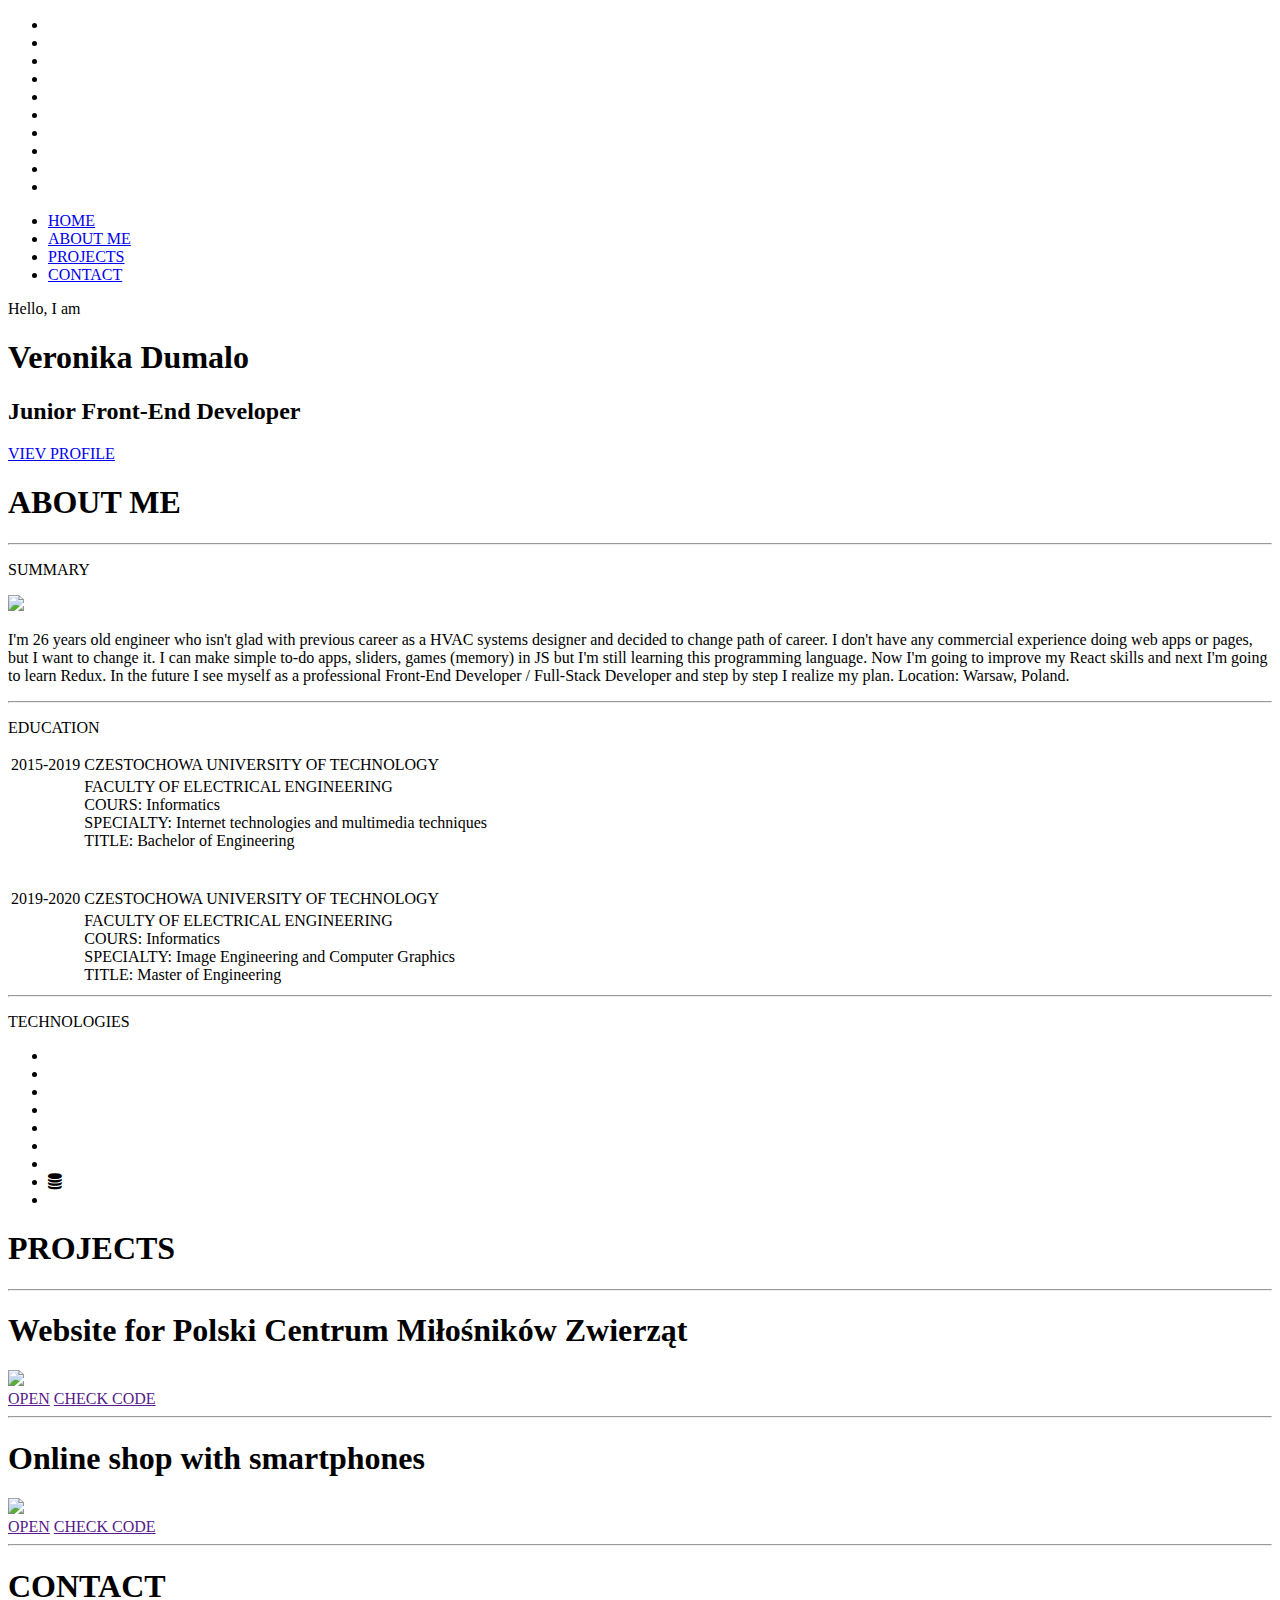
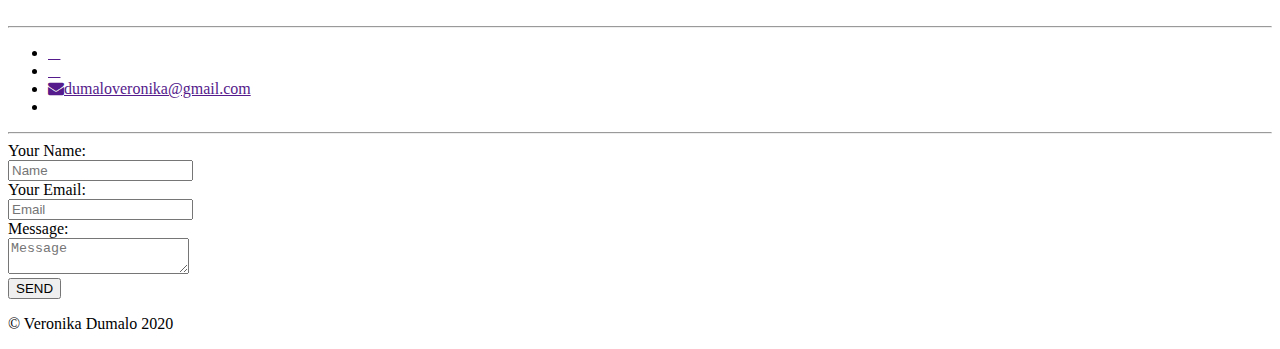
==== home.html @ a076636f "Add home.html." ====
﻿<!DOCTYPE html>
<html>
<head>
    <title>Veronika Dumalo</title>
    <link rel="stylesheet" href="style.css" />
    <link rel="stylesheet" href="https://cdnjs.cloudflare.com/ajax/libs/font-awesome/4.7.0/css/font-awesome.min.css">
    <link rel="stylesheet" href="https://use.fontawesome.com/releases/v5.8.1/css/all.css" integrity="sha384-50oBUHEmvpQ+1lW4y57PTFmhCaXp0ML5d60M1M7uH2+nqUivzIebhndOJK28anvf" crossorigin="anonymous">
</head>
<body>
    

    <section class="animation-area">
        <ul class="boll_animation">
            <li></li>
            <li></li>
            <li></li>
            <li></li>
            <li></li>
            <li></li>
            <li></li>
            <li></li>
            <li></li>
            <li></li>
        </ul>
        <div class='menu'>
            <ul>
                <li><a href="#animation-area" class='iteam_menu active'>HOME</a></li>
                <li><a href="#about" class='iteam_menu'>ABOUT ME</a></li>
                <li><a href="#projects" class='iteam_menu'>PROJECTS</a></li>
                <li><a href="#contact" class='iteam_menu'>CONTACT</a></li>
            </ul>
        </div>
        <div class='home_text'>
            <p>Hello, I am</p>
            <h1 class='p_two_home'>Veronika Dumalo</h1>
            <h2 class='p_three_home'>Junior Front-End Developer</h2>
            <a href="#about">VIEV PROFILE</a>
        </div>
    </section>

    <section class="about" id="about">
        <h1>ABOUT ME</h1>
        <hr />
        <p>SUMMARY</p>
        <div class="summary_box">
            <div class="row">
                <div class="column">
                    <img src="image/me1.png" />
                </div>
                <div class="column">
                    <p>
                        I'm 26 years old engineer who isn't glad with previous career as a HVAC systems designer and decided to change path of career.
                        I don't have any commercial experience doing web apps or pages, but I want to change it.
                        I can make simple to-do apps, sliders, games (memory) in JS but I'm still learning this programming language.
                        Now I'm going to improve my React skills and next I'm going to learn Redux.
                        In the future I see myself as a professional Front-End Developer / Full-Stack Developer and step by step I realize my plan.  Location: Warsaw, Poland.
                    </p>
                </div>
            </div>
        </div>
        <hr />
        <p>EDUCATION</p>
        <div class="vl"></div>
        <div class="circle_education"></div>
        <div class="circle_education two_circle"></div>
        <div class="education_block">
            <table class="education_table">
                <tr>
                    <td>2015-2019</td>
                    <td>
                        CZESTOCHOWA UNIVERSITY OF TECHNOLOGY
                    </td>
                </tr>
                <tr>
                    <td></td>
                    <td>
                        FACULTY OF ELECTRICAL ENGINEERING
                        <br />
                        COURS: Informatics
                        <br />
                        SPECIALTY: Internet technologies and multimedia techniques
                        <br />
                        TITLE: Bachelor of Engineering
                        <br />
                        <br />
                        <br />
                    </td>
                </tr>
                <tr>
                    <td>2019-2020</td>
                    <td>
                        CZESTOCHOWA UNIVERSITY OF TECHNOLOGY
                    </td>
                </tr>
                <tr>
                    <td></td>
                    <td>
                        FACULTY OF ELECTRICAL ENGINEERING
                        <br />
                        COURS: Informatics
                        <br />
                        SPECIALTY: Image Engineering and Computer Graphics
                        <br />
                        TITLE: Master of Engineering
                    </td>
                </tr>
            </table>
        </div>
        <hr />
        <div class="technologies">
            <p>TECHNOLOGIES</p>
            <div class="image_technologies">
                <ul class="technologie_list">
                    <li class="technology"><i class="fab fa-html5"></i></li>
                    <li class="technology"><i class="fab fa-css3-alt"></i></li>
                    <li class="technology"><i class="fab fa-sass"></i></li>
                    <li class="technology"><i class="fab fa-js"></i></li>
                    <li class="technology"><i class="fab fa-react"></i></li>
                    <li class="technology"><i class="fab fa-node-js"></i></li>
                    <li class="technology"><i class="fab fa-php"></i></li>
                    <li class="technology"><i class="fa fa-database"></i></li>
                    <li class="technology"><i class="fab fa-github"></i></li>
                </ul>
            </div>
        </div>
    </section>

    <section id="projects" class="projects">
        <h1>PROJECTS</h1>
        <hr />
        <div class="project_box">
            <div class="row">
                <div class="column">
                    <h1>Website for Polski Centrum Miłośników Zwierząt</h1>
                    <p></p>
                </div>
                <div class="column">
                    <a target="_blank" href="http://spcmz.czest.pl/glowna.html"><img src="image/spcmz.png" class="image_project" /></a>
                </div>
            </div>
            <div class="project_button">
                <a href="">OPEN</a>
                <a href="">CHECK CODE</a>
            </div>
        </div>
        <hr />
        <div class="project_box">
            <div class="row">
                <div class="column">
                    <h1>Online shop with smartphones</h1>
                    <p></p>
                </div>
                <div class="column">
                    <a target="_blank" href="http://spcmz.czest.pl/glowna.html"><img src="image/sw.png" class="image_project" /></a>
                </div>
            </div>
            <div class="project_button">
                <a href="">OPEN</a>
                <a href="">CHECK CODE</a>
            </div>
        </div>
        <hr />
    </section>
    <section id="contact" class="contact">
        <h1>CONTACT</h1>
        <hr />
        <div class="logo_contact">
            <ul class="logo_list">
                <li><a href="" class="fab fa-linkedin" ></a></li>
                <li><a href="" class="fab fa-github" ></a></li>
                <li class="mail_block"><a href="" ><i class="fa fa-envelope"></i><span class="mail_text">dumaloveronika@gmail.com</span></a></li>
                <li></li>
            </ul>     
        </div>
        <hr />
        <form class="contact_form">
            <label>Your Name:</label><br />
            <input type="text" placeholder="Name"  class="name"><br />
            <label>Your Email:</label><br />
            <input type="email" placeholder="Email" class="email" /><br />
            <label>Message:</label><br />
            <textarea id="subject" name="subject" placeholder="Message" class="messege"></textarea><br />
            <button type="submit"class="send_button">SEND</button>
        </form>
        
        <p class="last_text">© Veronika Dumalo 2020</p>
    </section>
    
 
</body>
</html>
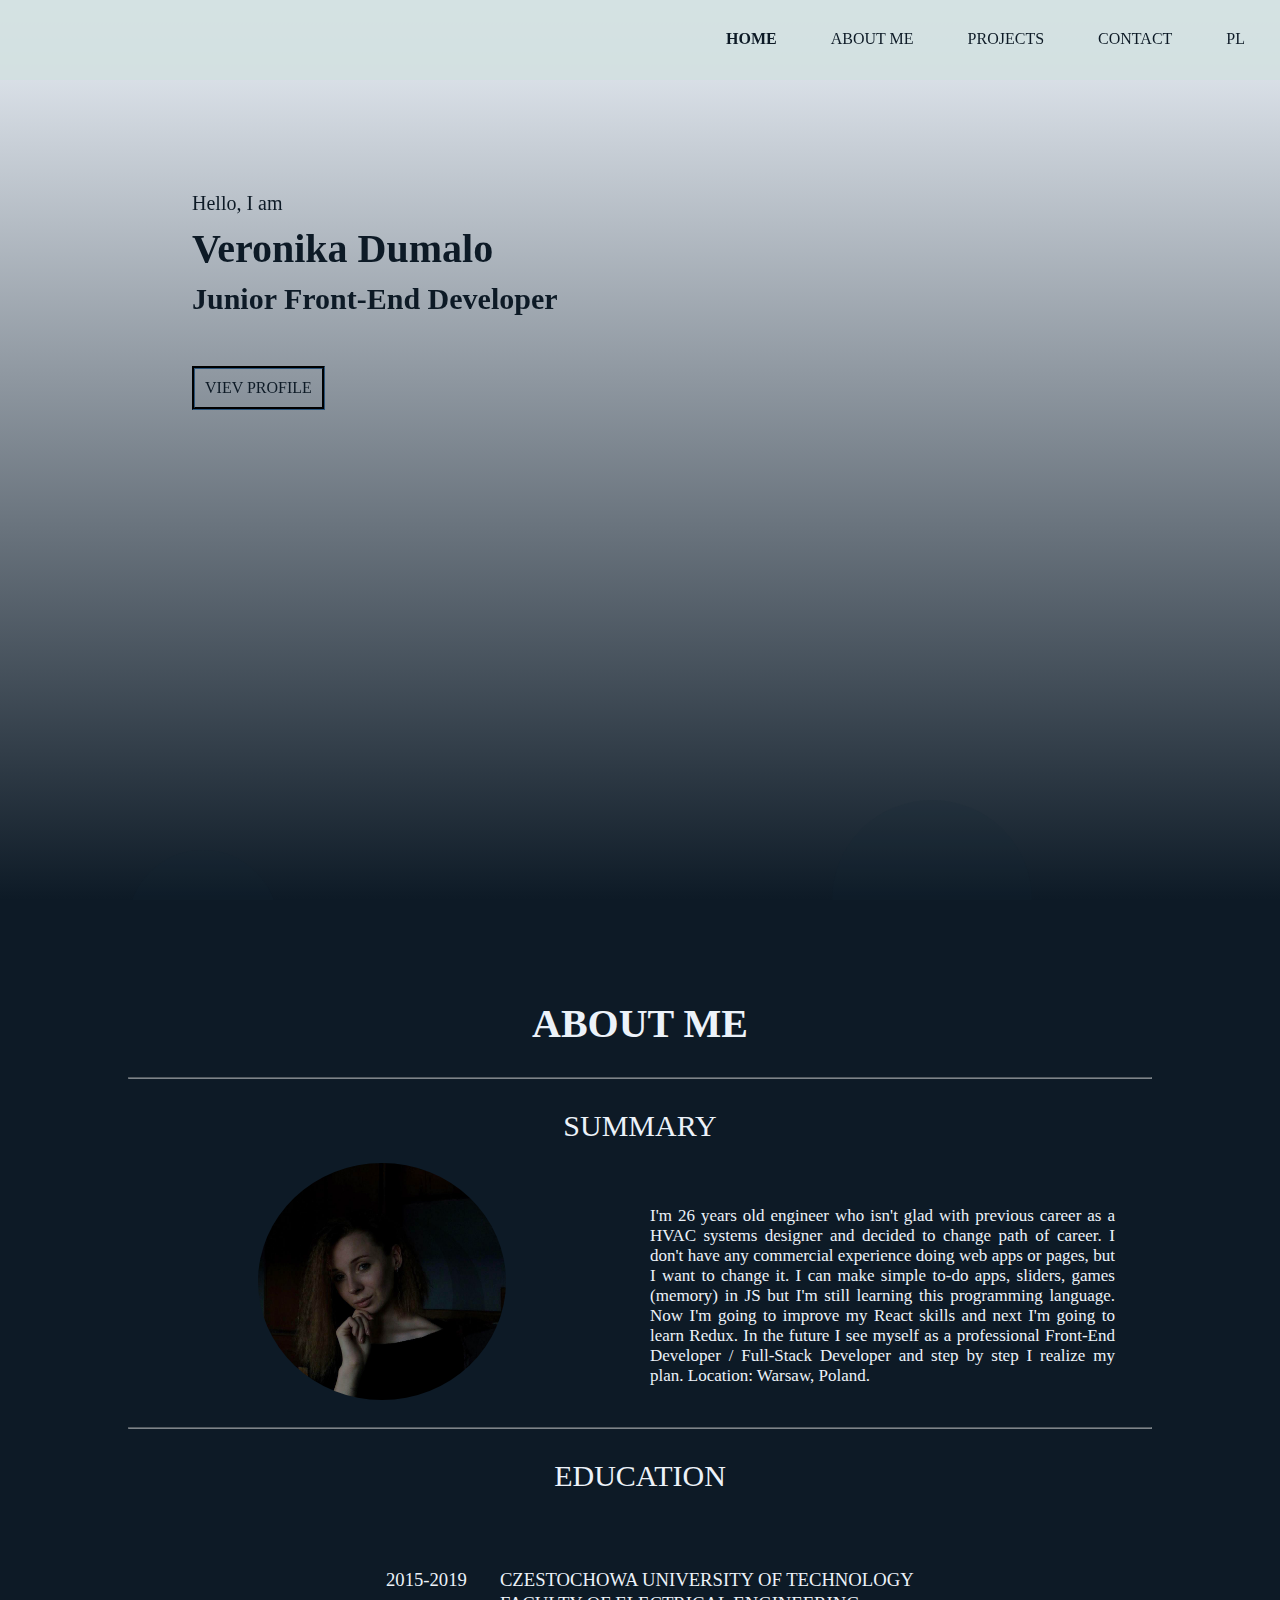
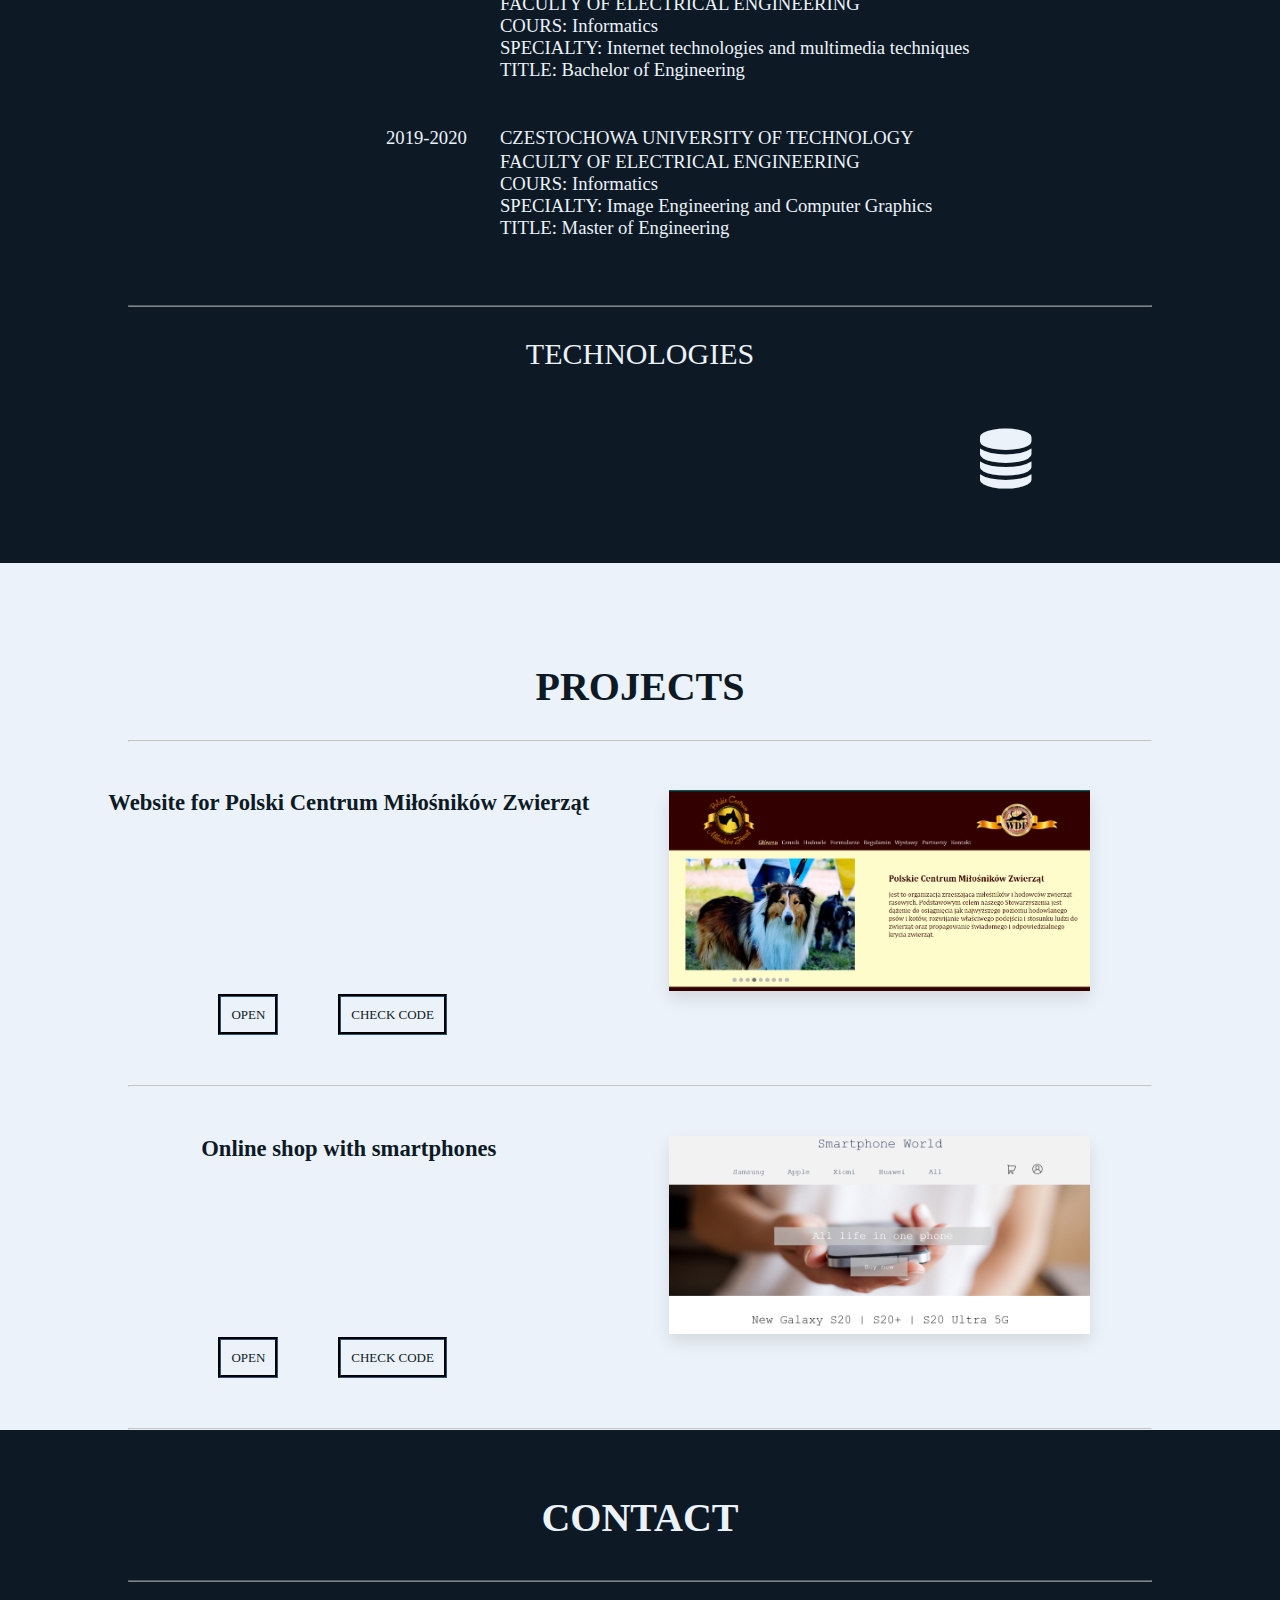
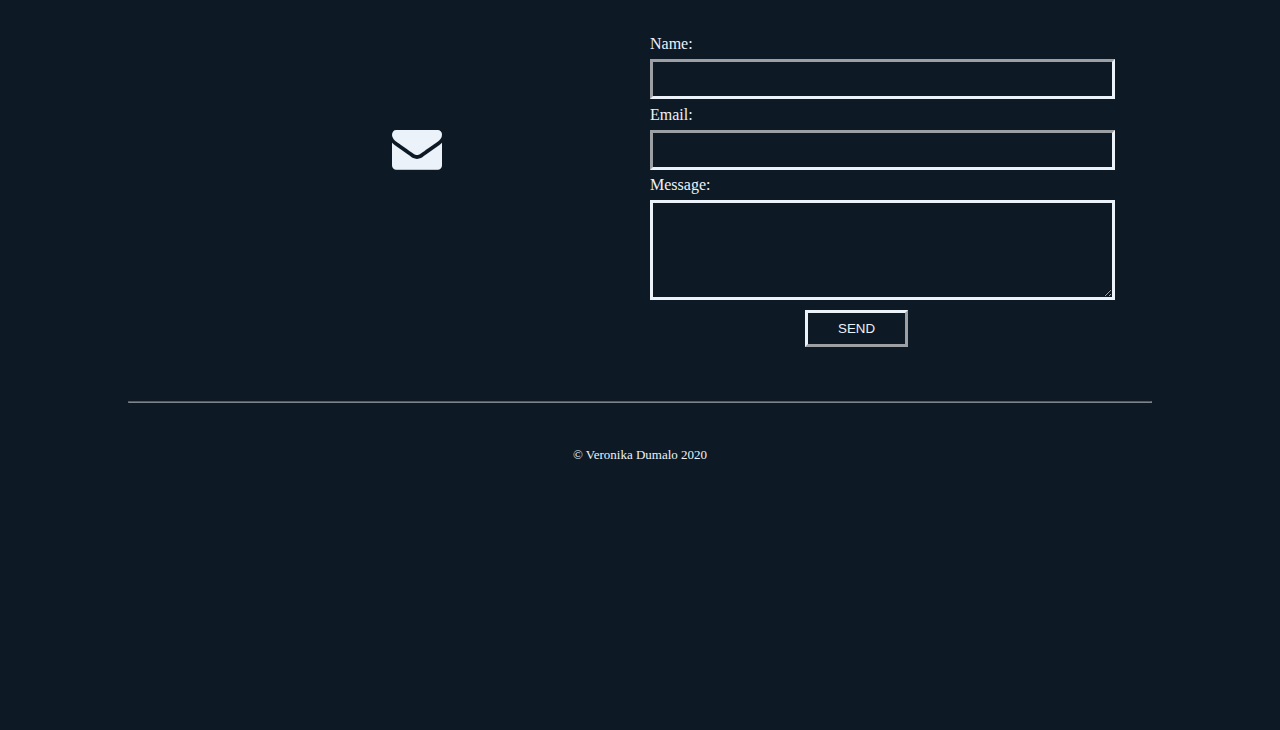
==== commit f7ca1943: "home.html update" ====
--- a/home.html
+++ b/home.html
@@ -2,14 +2,17 @@
 <html>
 <head>
     <title>Veronika Dumalo</title>
+    <link rel="shortcut icon" href="image/logoVD.png" />
     <link rel="stylesheet" href="style.css" />
     <link rel="stylesheet" href="https://cdnjs.cloudflare.com/ajax/libs/font-awesome/4.7.0/css/font-awesome.min.css">
     <link rel="stylesheet" href="https://use.fontawesome.com/releases/v5.8.1/css/all.css" integrity="sha384-50oBUHEmvpQ+1lW4y57PTFmhCaXp0ML5d60M1M7uH2+nqUivzIebhndOJK28anvf" crossorigin="anonymous">
+    <script src="https://code.jquery.com/jquery-3.5.0.js"></script>
+    <script src="portfolio.js"></script>
 </head>
 <body>
     
 
-    <section class="animation-area">
+    <section class="animation-area" id="animation-area">
         <ul class="boll_animation">
             <li></li>
             <li></li>
@@ -23,12 +26,16 @@
             <li></li>
         </ul>
         <div class='menu'>
-            <ul>
-                <li><a href="#animation-area" class='iteam_menu active'>HOME</a></li>
-                <li><a href="#about" class='iteam_menu'>ABOUT ME</a></li>
-                <li><a href="#projects" class='iteam_menu'>PROJECTS</a></li>
-                <li><a href="#contact" class='iteam_menu'>CONTACT</a></li>
-            </ul>
+            <nav>
+                <ul>
+                    <li><a href="#animation-area" class='iteam_menu active'>HOME</a></li>
+                    <li><a href="#about" class='iteam_menu'>ABOUT ME</a></li>
+                    <li><a href="#projects" class='iteam_menu'>PROJECTS</a></li>
+                    <li><a href="#contact" class='iteam_menu'>CONTACT</a></li>
+                    <li><a href="home_pl.html" class="iteam_menu">PL</a></li>
+                </ul>
+            </nav>
+            
         </div>
         <div class='home_text'>
             <p>Hello, I am</p>
@@ -140,7 +147,7 @@
             </div>
             <div class="project_button">
                 <a href="">OPEN</a>
-                <a href="">CHECK CODE</a>
+                <a href="https://github.com/veronikadumalo/veronikadumalo_pcmz.git">CHECK CODE</a>
             </div>
         </div>
         <hr />
@@ -155,8 +162,8 @@
                 </div>
             </div>
             <div class="project_button">
-                <a href="">OPEN</a>
-                <a href="">CHECK CODE</a>
+                <a href="http://spcmz.czest.pl/glowna.html">OPEN</a>
+                <a href="https://github.com/veronikadumalo/veronikadumalo_phoneshop.git">CHECK CODE</a>
             </div>
         </div>
         <hr />
@@ -164,25 +171,33 @@
     <section id="contact" class="contact">
         <h1>CONTACT</h1>
         <hr />
-        <div class="logo_contact">
-            <ul class="logo_list">
-                <li><a href="" class="fab fa-linkedin" ></a></li>
-                <li><a href="" class="fab fa-github" ></a></li>
-                <li class="mail_block"><a href="" ><i class="fa fa-envelope"></i><span class="mail_text">dumaloveronika@gmail.com</span></a></li>
-                <li></li>
-            </ul>     
-        </div>
-        <hr />
-        <form class="contact_form">
-            <label>Your Name:</label><br />
-            <input type="text" placeholder="Name"  class="name"><br />
-            <label>Your Email:</label><br />
-            <input type="email" placeholder="Email" class="email" /><br />
-            <label>Message:</label><br />
-            <textarea id="subject" name="subject" placeholder="Message" class="messege"></textarea><br />
-            <button type="submit"class="send_button">SEND</button>
-        </form>
-        
+        <div class="contactForm">
+            <div class="row">
+                <div class="column">
+                    <div class="logo_contact">
+                        <ul class="logo_list">
+                            <li><a href="" class="fab fa-linkedin"></a></li>
+                            <li><a href="" class="fab fa-github"></a></li>
+                            <li class="mail_block"><a href=""><i class="fa fa-envelope"></i><span class="mail_text">dumaloveronika@gmail.com</span></a></li>
+                            <li></li>
+                        </ul>
+                    </div>
+                </div>
+                <div class="column">
+                    <form class="contact_form">
+                        <label>Name:</label><br />
+                        <input type="text" class="name"><br />
+                        <label>Email:</label><br />
+                        <input type="email" class="email" /><br />
+                        <label>Message:</label><br />
+                        <textarea id="subject" name="subject" class="messege"></textarea><br />
+                        <button type="submit" class="send_button">SEND</button>
+                    </form>
+                </div>
+            </div>
+        </div>
+        <hr />
+
         <p class="last_text">© Veronika Dumalo 2020</p>
     </section>
     
--- a/style.css
+++ b/style.css
@@ -0,0 +1,489 @@
+body {
+    font-family: "Palatino Linotype", "Book Antiqua", Palatino, serif;
+    width: 100%;
+
+}
+
+* {
+    padding: 0px;
+    margin: 0px;
+    box-sizing: border-box;
+}
+
+
+.menu {
+    width: 100%;
+    position: fixed; /* Safari */
+    height: 80px;
+    background-color: rgba(209, 224, 224, 0.9);
+}
+.menu ul{
+    float:right;
+    height: 50px;
+    list-style:none;
+
+}
+.menu ul li{
+    display: inline-block;
+    padding: 30px 15px;
+    text-transform:uppercase;
+    font-size:16px;
+    margin-right:20px;
+}
+.iteam_menu {
+    color: #0d1a26;
+    text-decoration: none;
+}
+nav a.active {
+   font-weight: bold;
+}
+.home_text {
+    position: absolute;
+    margin: 15% 0 0 15%;
+    color: #0d1a26;
+}
+
+.home_text p{
+    font-size: 20px;
+    margin-bottom:10px;
+}
+
+.home_text h1 {
+    font-size: 40px;
+    margin-bottom:10px;
+}
+
+.home_text h2 {
+    font-size: 30px;
+    margin-bottom:50px;
+}
+
+.home_text a{
+    position:absolute;
+    color: #0d1a26;
+    text-decoration:none;
+    border:groove;
+    border-color:#0d1a26;
+    padding: 10px;
+}
+
+.home_text a:hover{
+    background:#0d1a26;
+    color: #ecf2f9;
+    
+}
+
+.animation-area {
+    background: linear-gradient(#ecf2f9, #0d1a26);
+    height: 100vh;
+    width: 100%;
+}
+
+.boll_animation{
+    position:absolute;
+    top:0;
+    left:0;
+    width:100%;
+    height:100vh;
+    overflow:hidden;
+}
+
+.boll_animation li{
+    position: absolute;
+    display: block;
+    list-style: none;
+    width: 25px;
+    height: 25px;
+    background: rgba(19,38,57,0.15);
+    border-radius: 50%;
+    animation: animate 20s linear infinite;
+    bottom:-100px;
+}
+
+.boll_animation li:nth-child(1){
+    left:40%;
+    width:50px;
+    height:50px;
+    border-radius: 50%;
+    animation-delay:0s;
+}
+
+.boll_animation li:nth-child(2){
+    left:80%;
+    width:100px;
+    height:100px;
+    border-radius: 50%;
+    animation-delay:1.5s;
+    animation-duration:10s;
+}
+
+.boll_animation li:nth-child(3){
+    left:24%;
+    width:40px;
+    height:40px;
+    border-radius: 50%;
+    animation-delay:5.5s;
+}
+
+.boll_animation li:nth-child(4){
+    left:65%;
+    width:200px;
+    height:200px;
+    border-radius: 50%;
+    animation-delay:0s;
+    animation-duration:15s;
+}
+
+.boll_animation li:nth-child(5){
+    left:10%;
+    width:150px;
+    height:150px;
+    border-radius: 50%;
+    animation-delay:0s;
+}
+
+.boll_animation li:nth-child(6){
+    left:90%;
+    width:45px;
+    height:45px;
+    border-radius: 50%;
+    animation-delay:3.5s;
+}
+
+.boll_animation li:nth-child(7){
+    left:33%;
+    width:90px;
+    height:90px;
+    border-radius: 50%;
+    animation-delay:4.5s;
+}
+
+.boll_animation li:nth-child(8){
+    left:46%;
+    width:70px;
+    height:70px;
+    border-radius: 50%;
+    animation-delay:1.4s;
+}
+
+.boll_animation li:nth-child(9){
+    left:54%;
+    width:90px;
+    height:90px;
+    border-radius: 50%;
+    animation-delay:3.7s;
+}
+
+@keyframes animate{
+    0%{
+        transform: translateY(0) rotate(0deg);
+        opacity:1;
+    }
+    100%{
+        transform: translateY(-800px) rotate(360deg);
+        opacity:0;
+    }
+}
+
+.about {
+    
+    width: 100%;
+    height: auto;
+    background-color: #0d1a26;
+    padding-bottom: 5%;
+}
+
+.about h1{
+    text-align:center;
+    color: #ecf2f9;
+    font-size:40px;
+    padding: 100px 0 30px 0;
+}
+
+hr{
+    width:80%;
+    margin-left:10%;
+    color:#ecf2f9;
+    opacity: .5;
+
+}
+
+.about p{
+    color: #ecf2f9;
+    font-size:30px;
+    padding: 30px 0 10px 0;
+    text-align:center;
+    
+}
+
+.summary_box {
+    color: #ecf2f9;
+}
+
+.summary_box img{
+    
+    width:40%;
+    margin-left:40%;
+    border-radius:50%;
+    margin-bottom:2%;
+    
+}
+
+.summary_box img:hover{
+    transform:scale(1.1);
+}
+
+.column p{
+    font-size:17px;
+    padding: 7% 25% 0 0;
+    text-align:justify;
+    float:left;
+
+}
+
+.column {
+    float: left;
+    width: 50%;
+    padding: 10px;
+    
+    
+}
+
+.row:after {
+    content: "";
+    display: table;
+    clear: both;
+    
+}
+
+.education_table {
+    color: #ecf2f9;
+    width:90%;
+    padding:5% 0 5% 30%;
+    font-size:14pt;
+}
+.technologie_list{
+    
+    margin-left:12%;
+    margin-top:3%;
+}
+.technology {
+    display: inline-block;
+    width: 10%;
+    font-size: 60px;
+}
+.fab {
+    color: #ecf2f9;
+}
+.fab:hover{
+    opacity:0.7;
+}
+.fa-database {
+    color: #ecf2f9;
+}
+
+.projects {
+    width: 100%;
+    height: auto;
+    background-color: #ecf2f9;
+}
+
+.projects h1 {
+        text-align: center;
+        color: #0d1a26;
+        font-size: 40px;
+        padding: 100px 0 30px 0;
+    }
+
+.image_project {
+    width: 70%;
+    height:auto;
+    box-shadow: 0 8px 16px 0 rgba(0,0,0,0.1);
+    
+}
+.image_project:hover{
+   
+   box-shadow: 0 8px 16px 0 rgba(0,0,0,0.3);
+   
+}
+.project_box h1 {
+    font-size: 17pt;
+    text-align: center;
+    padding: 0;
+}
+
+.project_box {
+    margin: 3% 0 0 3%;
+}
+
+.project_box p{
+    width:100%;
+    margin-left:10%;
+}
+
+.project_button{
+    margin: 0 0 5% 10%;   
+}
+.project_button a {
+    text-decoration:none;
+    background-color: #ecf2f9;
+    color: #0d1a26;
+    padding: 10px 10px;
+    font-size: 13px;
+    cursor: pointer;
+    border: groove;
+    border-color: #0d1a26;
+    margin-left:5%;
+    margin-top:3%;
+}
+.project_button a:hover{
+    background-color:#0d1a26;
+    color:#ecf2f9;
+}
+
+#moreText {
+    display: none;
+}
+
+.more_text {
+    cursor: pointer;
+    overflow: hidden;
+    white-space: nowrap;
+    text-align: center;
+    margin-left: 10%;
+}
+.more_text:before,
+.more_text:after {
+        content: '';
+        display: inline-block;
+        position: relative;
+        top: -1px;
+        width: 35%;
+        height: 1px;
+        vertical-align: middle;
+        background: black;
+    }
+
+.more_text:before {
+    left: -5px;
+   
+}
+
+.more_text:after {
+    left: 5px;
+   
+}
+
+
+
+.contact_form {
+    margin: 7% 0 7% 0%;
+}
+.contact_form input{
+    width:75%;
+    height:40px;
+    background-color:#0d1a26;
+    border-color:#ecf2f9;
+    border-width:medium;
+    margin:1% 0;
+    color:#ecf2f9;
+}
+.contact_form textarea{
+    width:75%;
+    margin: 1% 0;
+    height:100px;
+    background-color:#0d1a26;
+    border-color:#ecf2f9;
+    border-width:medium;
+    color:#ecf2f9;
+ }
+.contact_form label{
+    color:#ecf2f9;
+}
+.send_button {
+    margin-left:25%;
+    padding: 8px 30px;
+    background-color: #0d1a26;
+    color: #ecf2f9;
+    border-color: #ecf2f9;
+    border-width: medium;
+    cursor: pointer; 
+
+}
+.send_button:hover{
+    background-color: #ecf2f9;
+    color: #0d1a26;
+    border-color: #0d1a26;
+    border-width: medium;
+}
+.logo_list a {
+    font-size: 50px;
+    text-decoration: none;
+}
+.mail_text {
+    font-size: 15px;
+    text-decoration: none;
+    color: #ecf2f9;
+    display: none;
+}
+.logo_list {
+    margin-left:23%;
+    margin-top:15%;
+}
+.logo_list li {
+    display: inline-block;
+    margin: 6%;
+    
+}
+
+.fa {
+    padding: 10px;
+    text-align: center;
+    text-decoration: none;
+    border-radius:10%;
+}
+
+.fa:hover {
+    opacity: 0.7;
+}
+.fa-linkedin {
+    color: #ecf2f9;
+}
+.fa-linkedin:hover {
+    
+    color: #007bb5;
+    opacity: 1;
+}
+.fa-github {
+    color: #ecf2f9;
+}
+.fa-envelope {
+    color: #ecf2f9;
+    cursor: copy;
+}
+.mail_block:hover  .mail_text{
+    display:inline-block;
+}
+
+.contact {
+    width: 100%;
+    height: 100vh;
+    background-color: #0d1a26;
+}
+
+.contact h1{
+    text-align:center;
+    color: #ecf2f9;
+    font-size:40px;
+    padding-top:5%;
+    margin-bottom:3%;
+}
+.last_text {
+    text-align: center;
+    color: #ecf2f9;
+    margin-top:2.5%;
+    padding: 1% 0;
+    font-size:13px;
+}
+
+
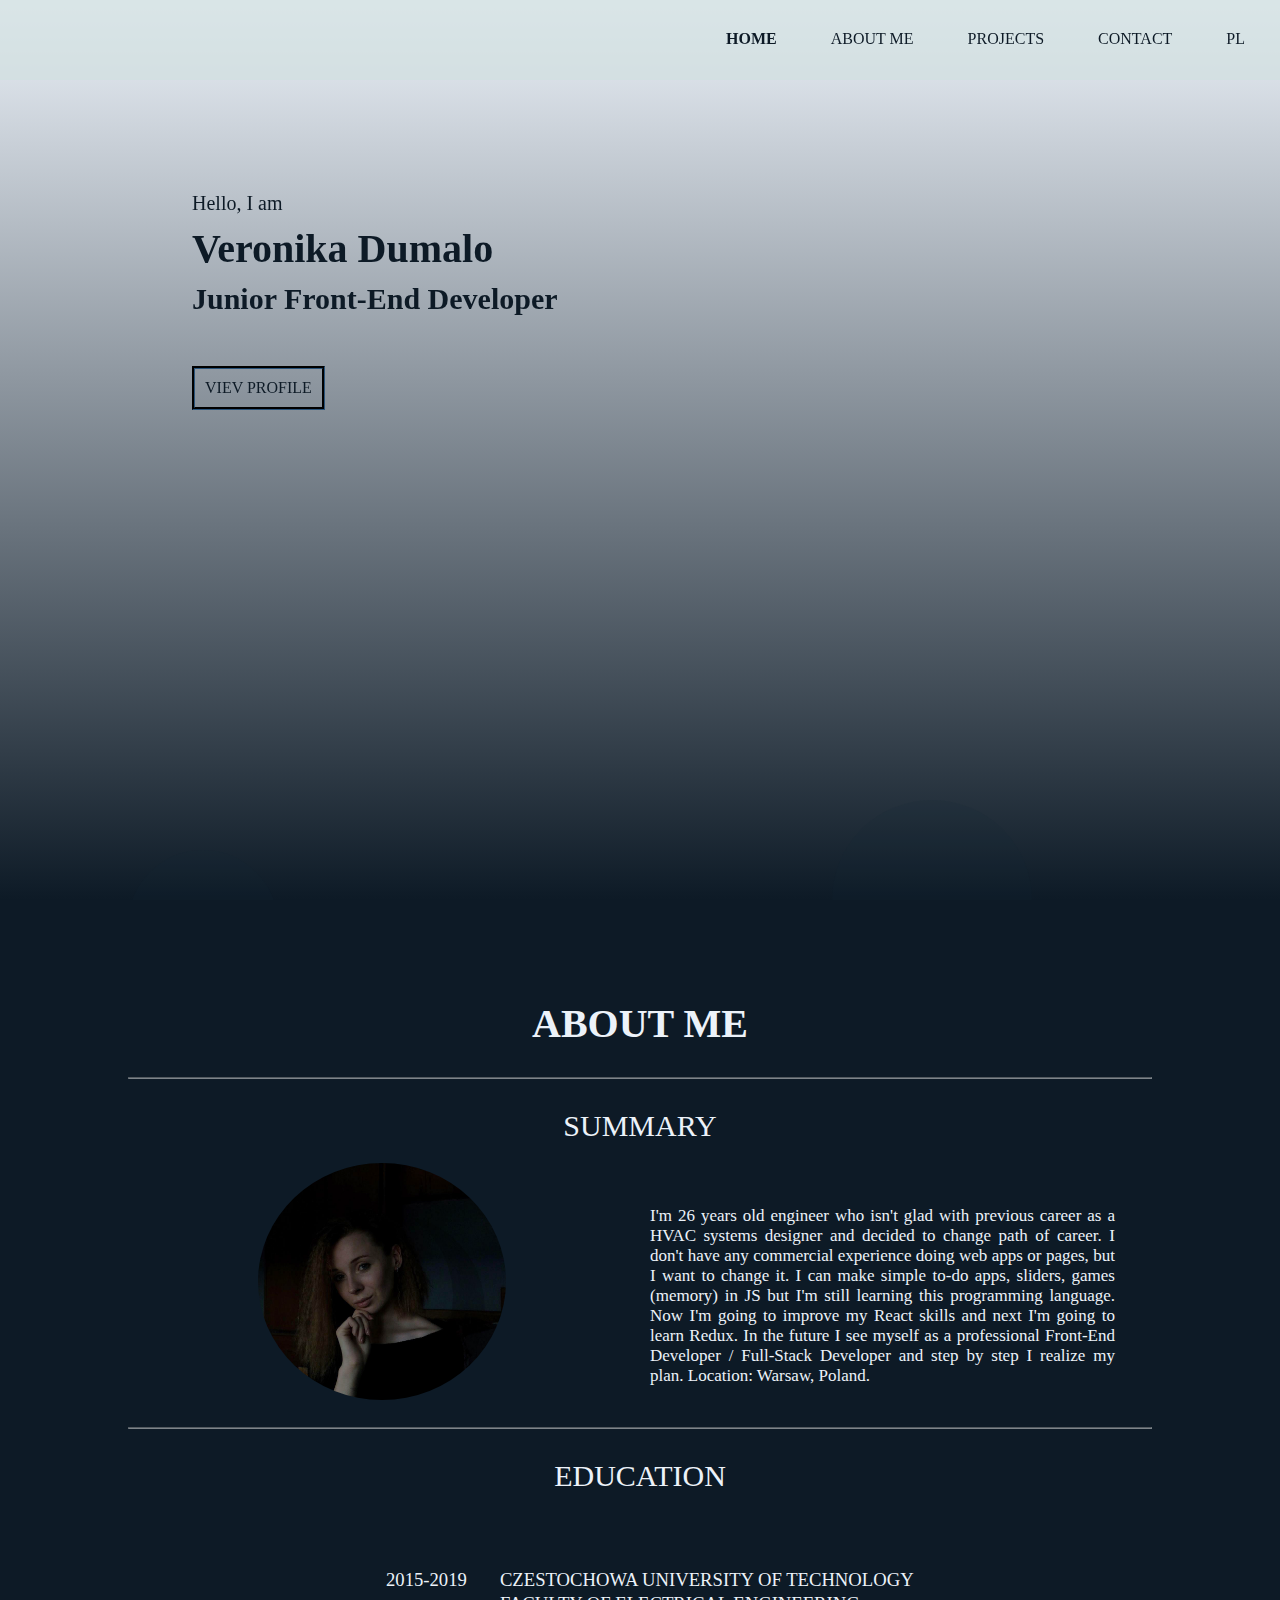
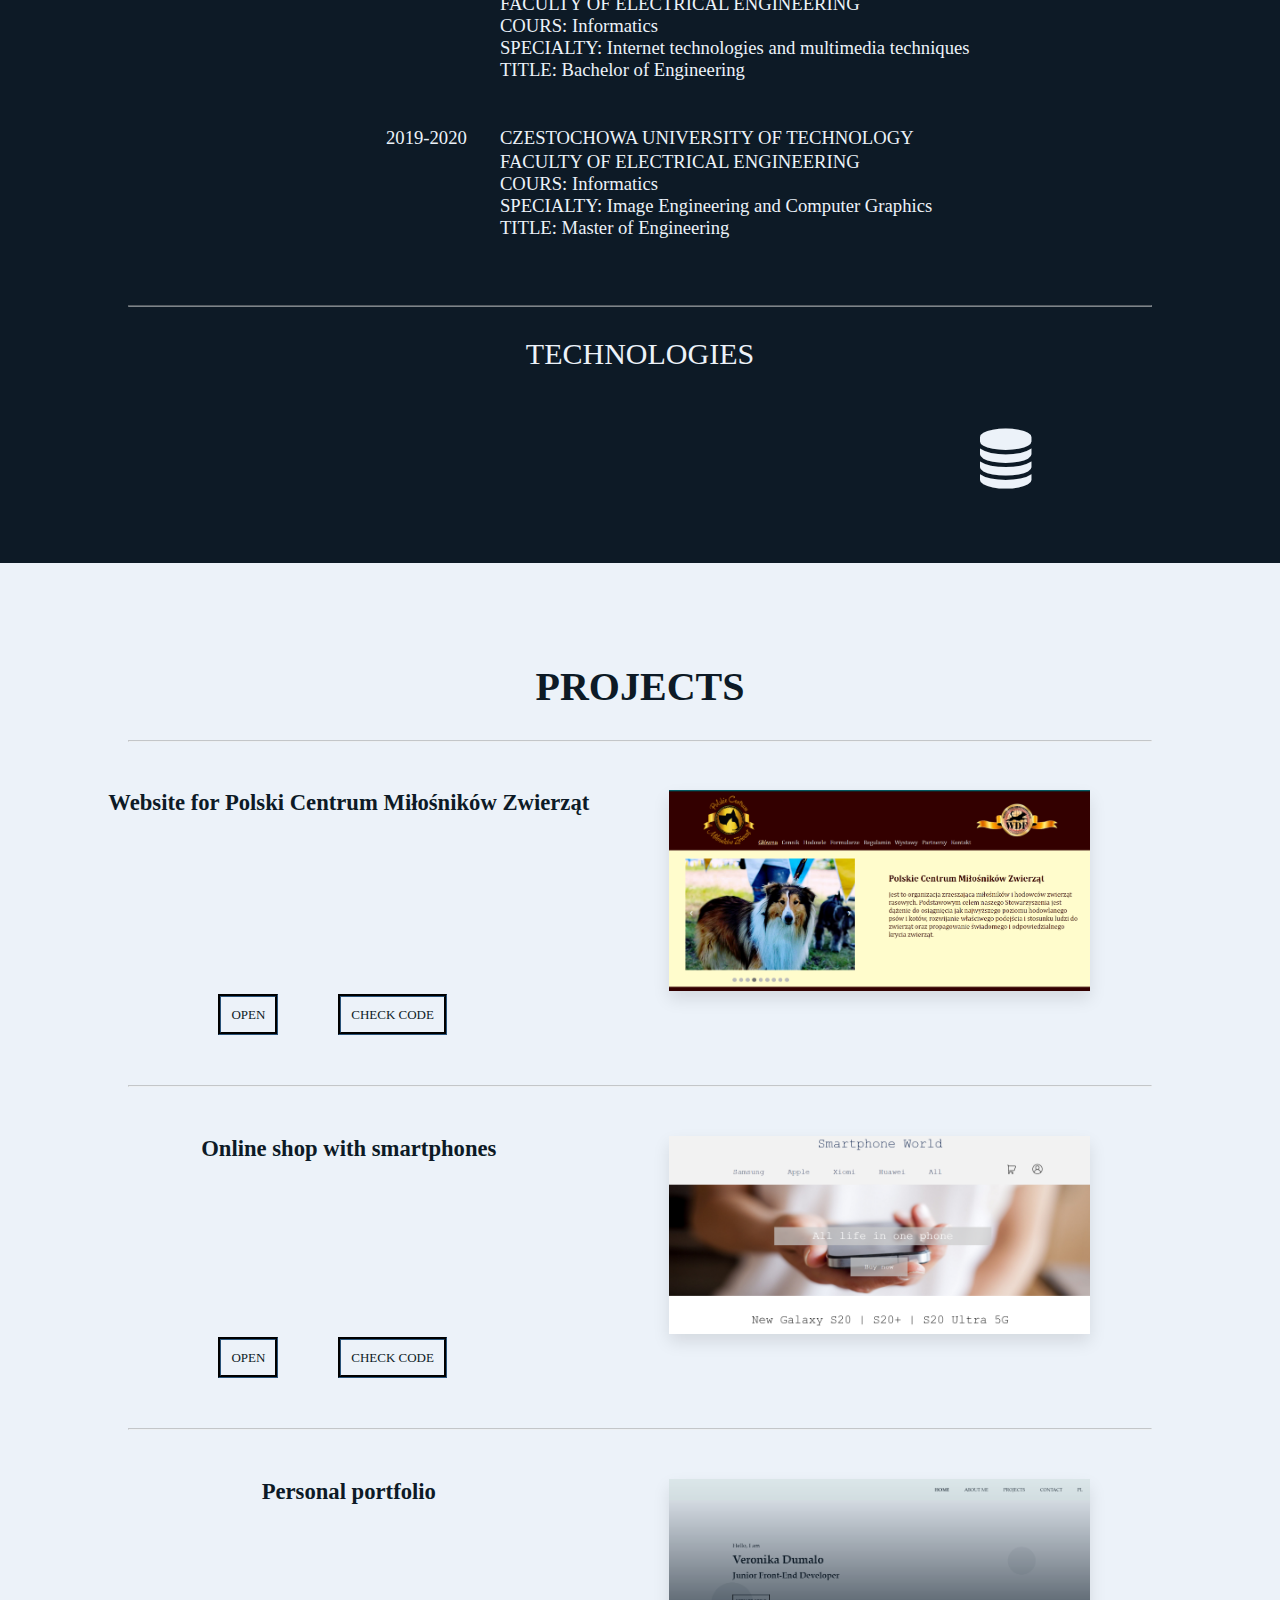
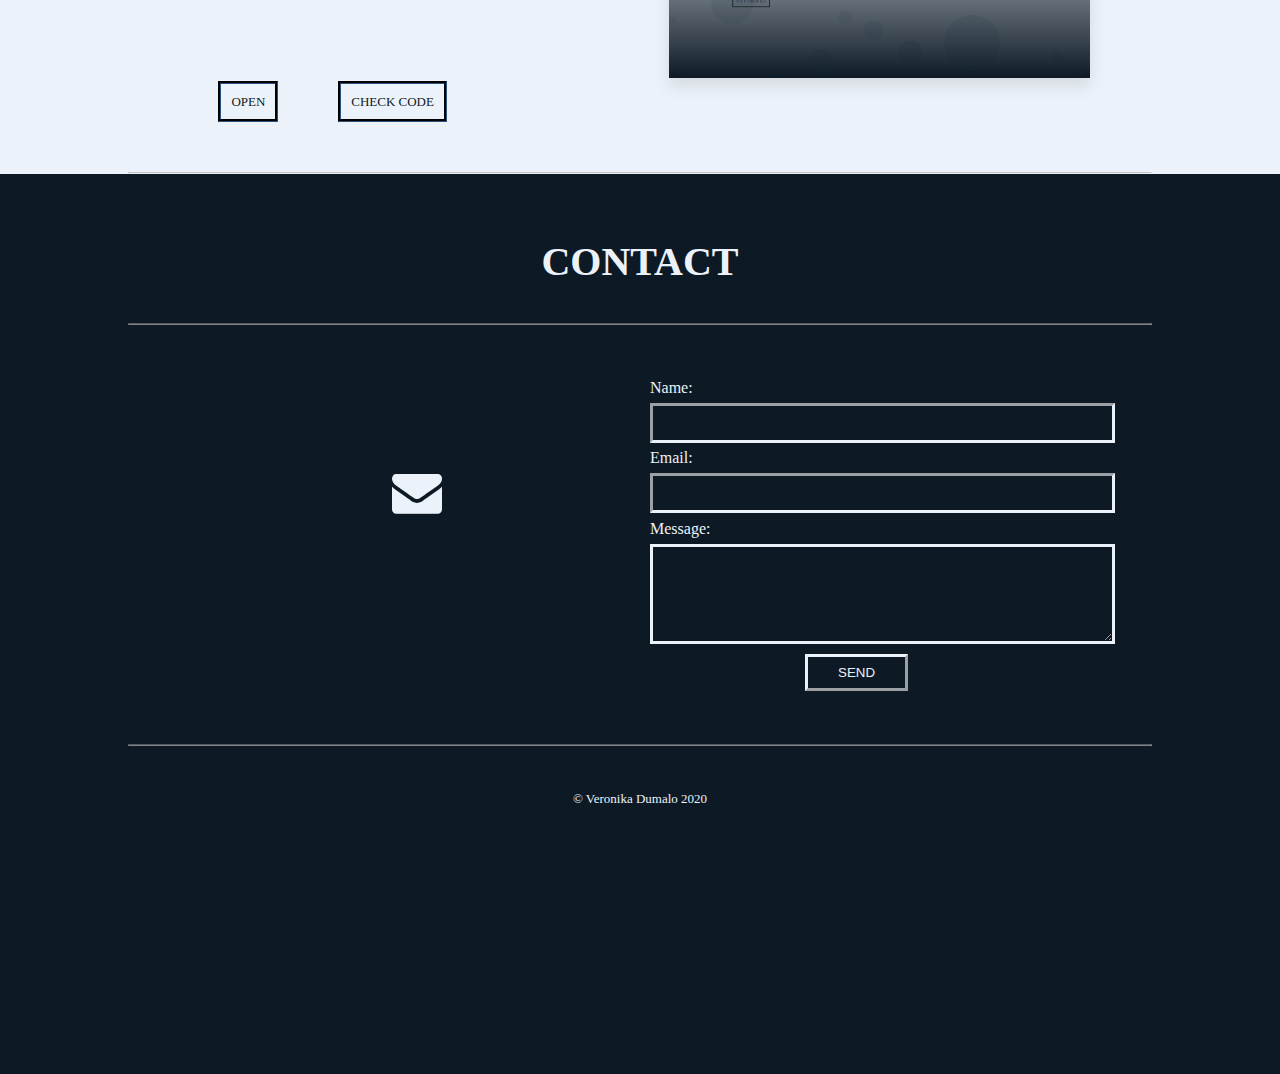
==== commit 5bf4e545: "update" ====
--- a/home.html
+++ b/home.html
@@ -162,8 +162,24 @@
                 </div>
             </div>
             <div class="project_button">
-                <a href="http://spcmz.czest.pl/glowna.html">OPEN</a>
+                <a href="">OPEN</a>
                 <a href="https://github.com/veronikadumalo/veronikadumalo_phoneshop.git">CHECK CODE</a>
+            </div>
+        </div>
+        <hr />
+        <div class="project_box">
+            <div class="row">
+                <div class="column">
+                    <h1>Personal portfolio</h1>
+                    <p></p>
+                </div>
+                <div class="column">
+                    <a target="_blank" href=""><img src="image/portfolio_screen.png" class="image_project" /></a>
+                </div>
+            </div>
+            <div class="project_button">
+                <a href="">OPEN</a>
+                <a href="h">CHECK CODE</a>
             </div>
         </div>
         <hr />
--- a/style.css
+++ b/style.css
@@ -15,7 +15,7 @@
     width: 100%;
     position: fixed; /* Safari */
     height: 80px;
-    background-color: rgba(209, 224, 224, 0.9);
+    background-color: rgba(209, 224, 224, 0.7);
 }
 .menu ul{
     float:right;
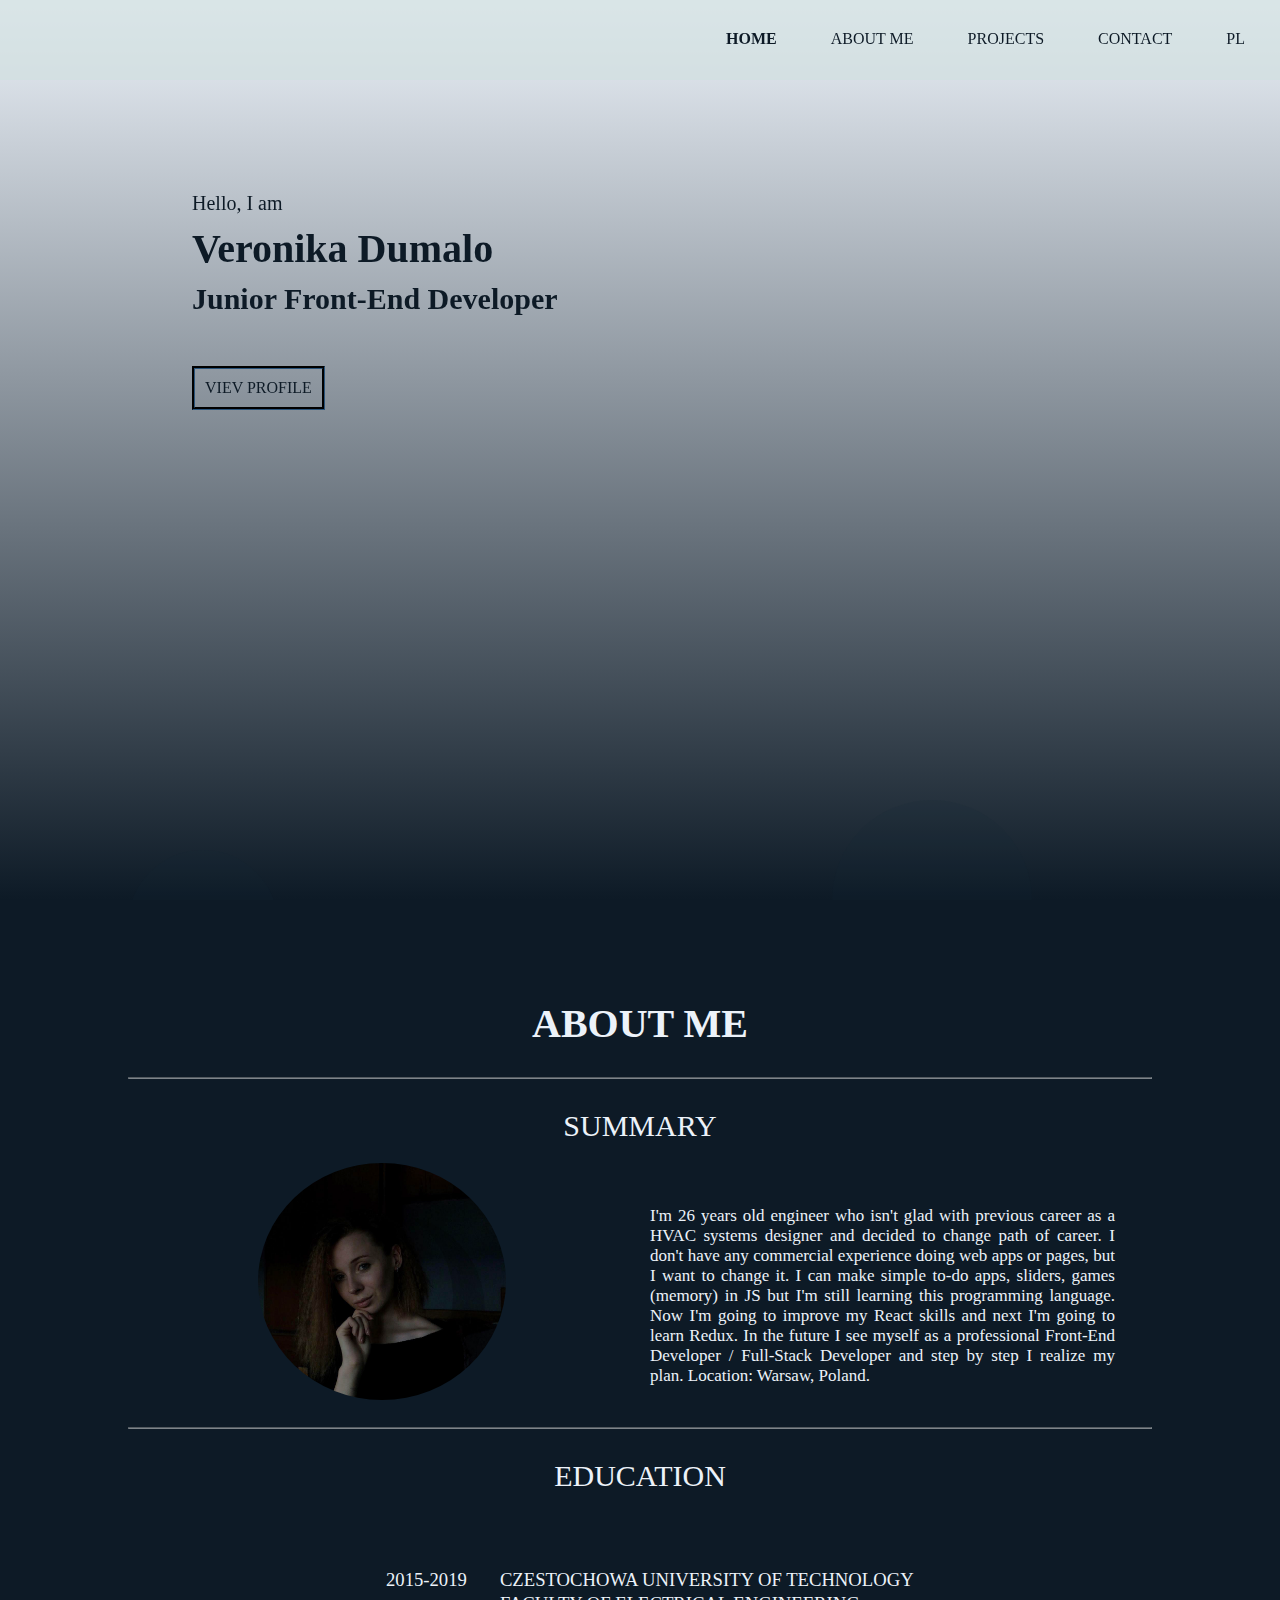
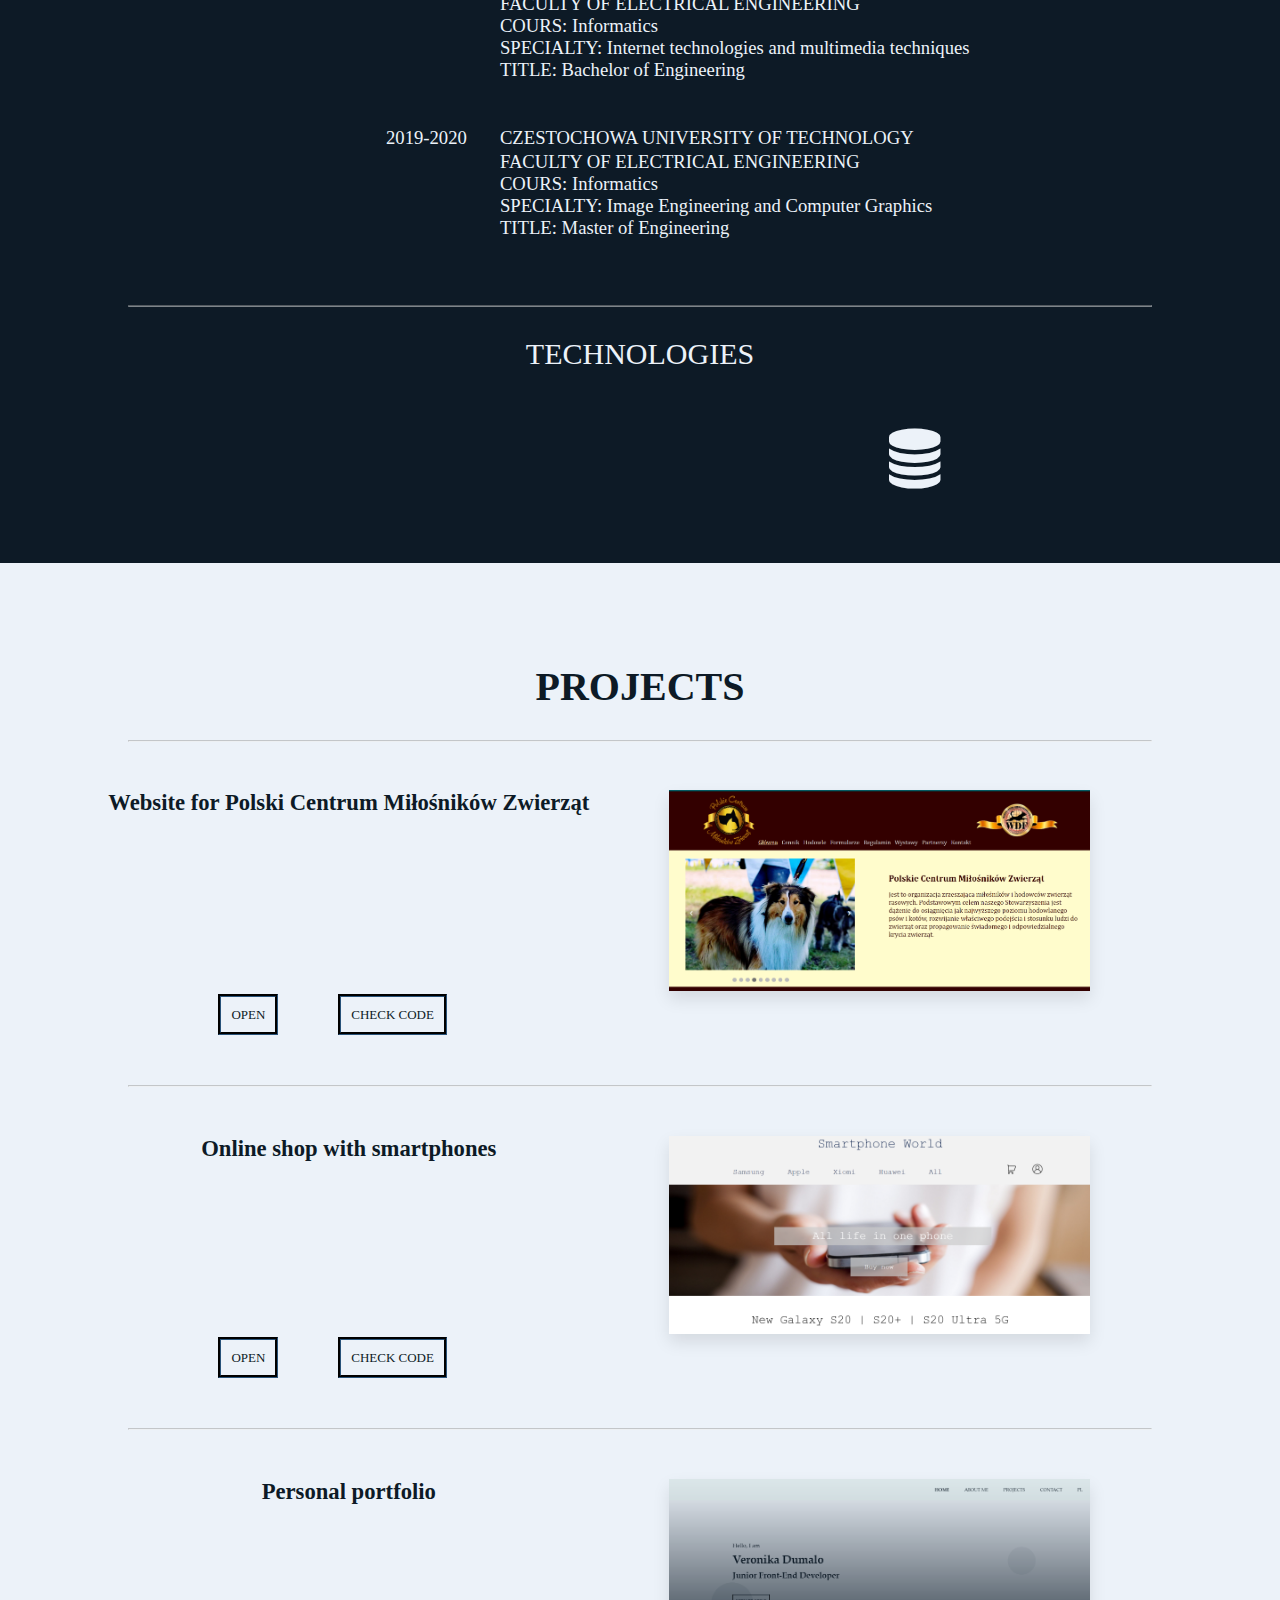
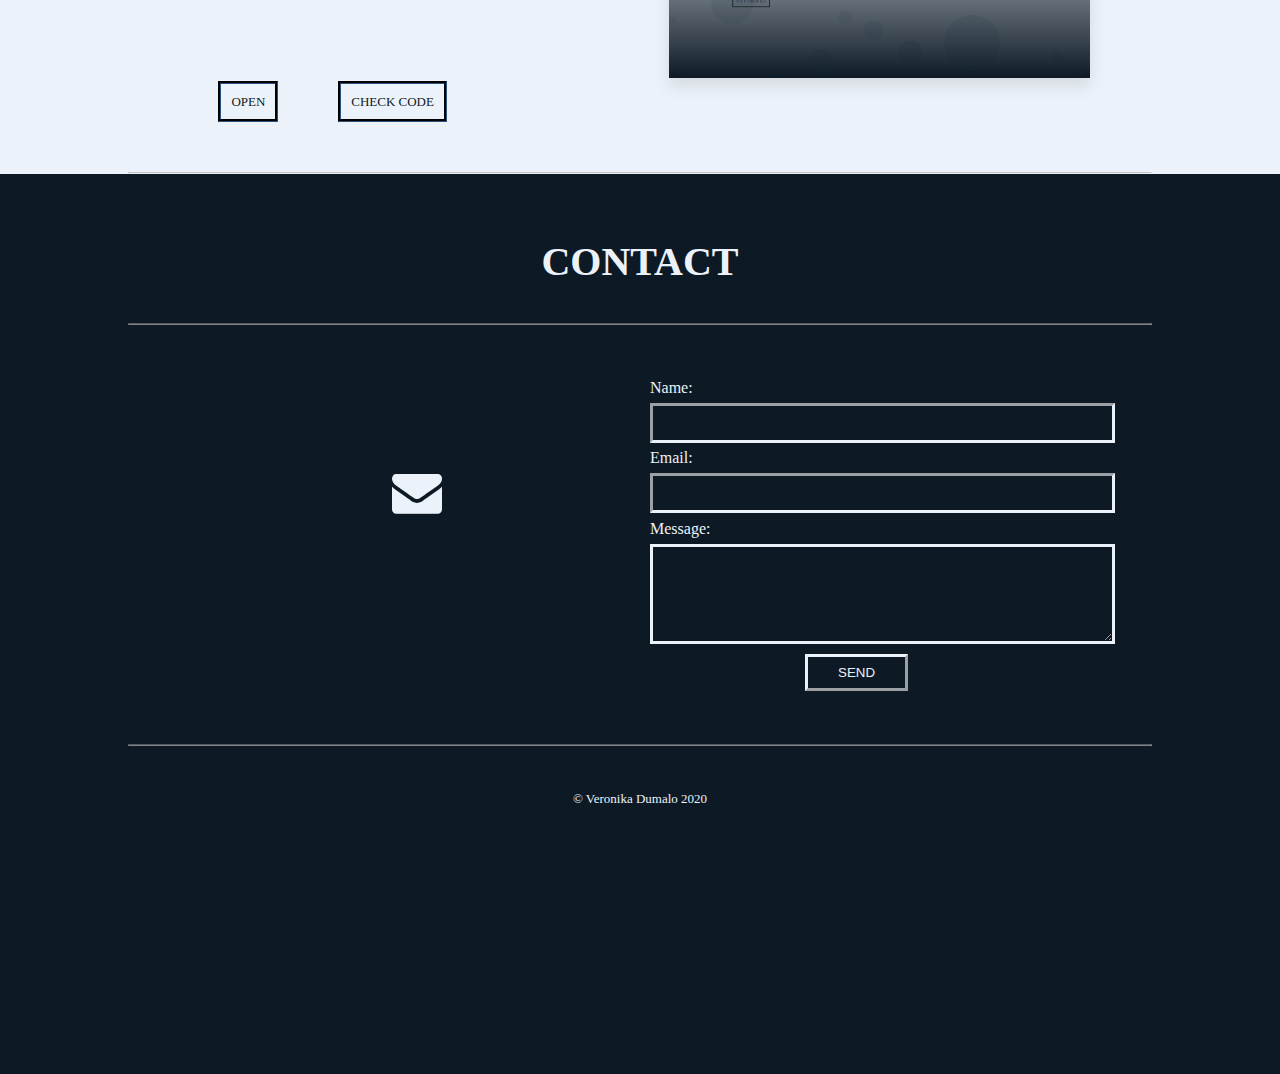
==== commit b6c248ac: "send alert" ====
--- a/home.html
+++ b/home.html
@@ -123,7 +123,6 @@
                     <li class="technology"><i class="fab fa-sass"></i></li>
                     <li class="technology"><i class="fab fa-js"></i></li>
                     <li class="technology"><i class="fab fa-react"></i></li>
-                    <li class="technology"><i class="fab fa-node-js"></i></li>
                     <li class="technology"><i class="fab fa-php"></i></li>
                     <li class="technology"><i class="fa fa-database"></i></li>
                     <li class="technology"><i class="fab fa-github"></i></li>
@@ -207,7 +206,7 @@
                         <input type="email" class="email" /><br />
                         <label>Message:</label><br />
                         <textarea id="subject" name="subject" class="messege"></textarea><br />
-                        <button type="submit" class="send_button">SEND</button>
+                        <button type="submit" class="send_button" onclick="Send()">SEND</button>
                     </form>
                 </div>
             </div>
--- a/style.css
+++ b/style.css
@@ -264,7 +264,7 @@
 }
 .technologie_list{
     
-    margin-left:12%;
+    margin-left:17%;
     margin-top:3%;
 }
 .technology {
@@ -410,12 +410,7 @@
     cursor: pointer; 
 
 }
-.send_button:hover{
-    background-color: #ecf2f9;
-    color: #0d1a26;
-    border-color: #0d1a26;
-    border-width: medium;
-}
+
 .logo_list a {
     font-size: 50px;
     text-decoration: none;
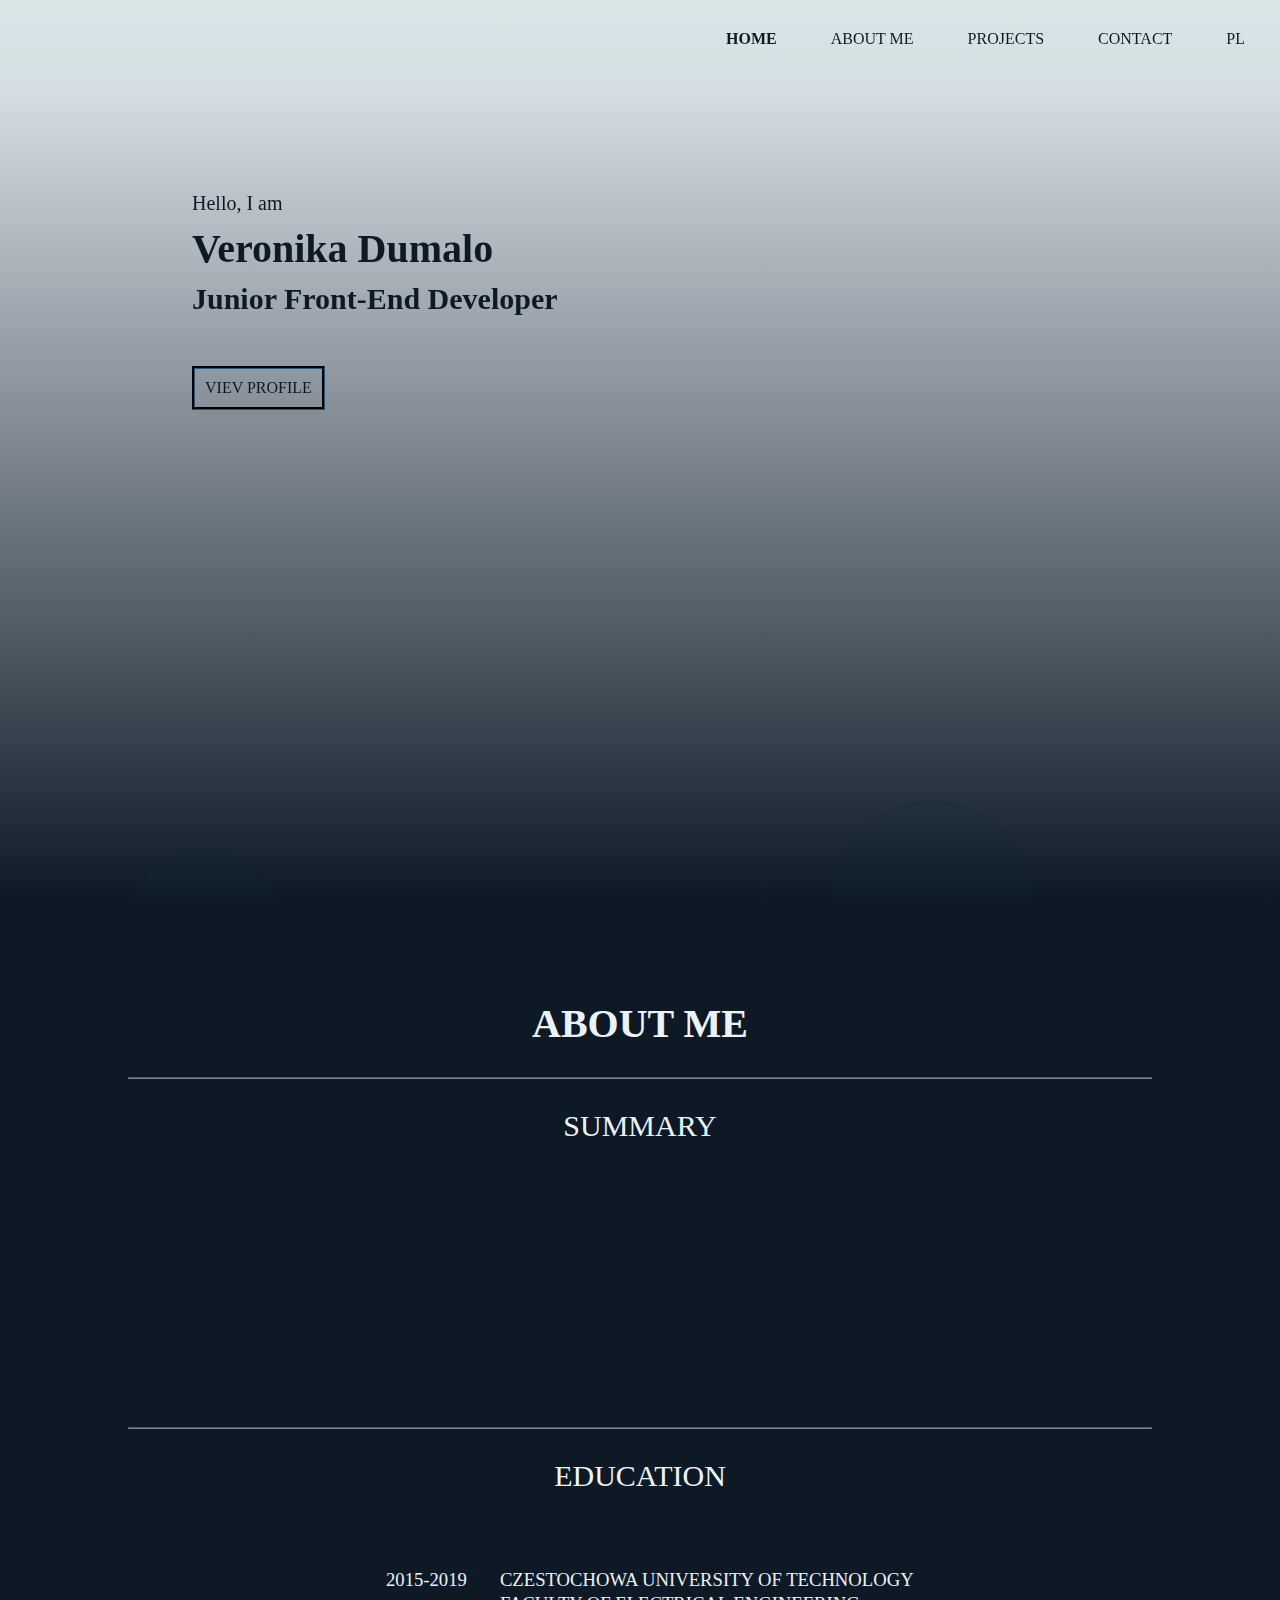
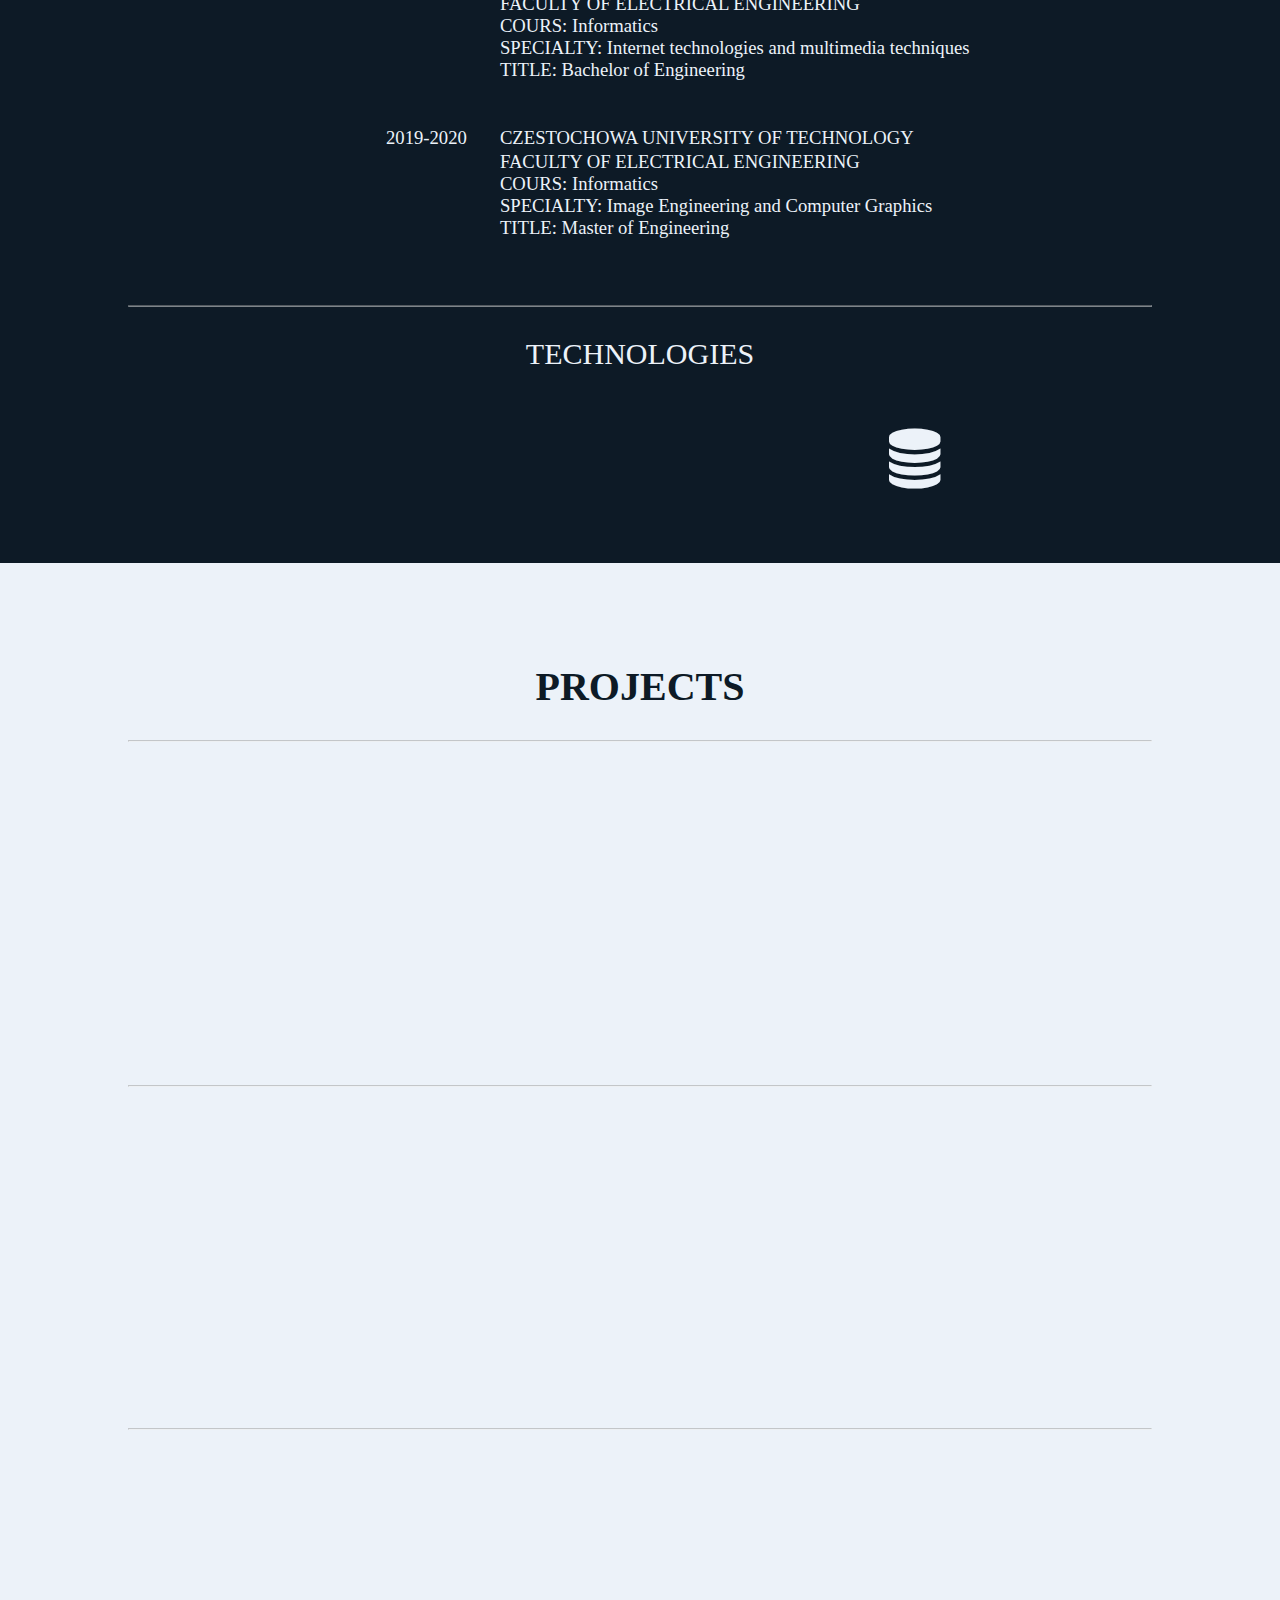
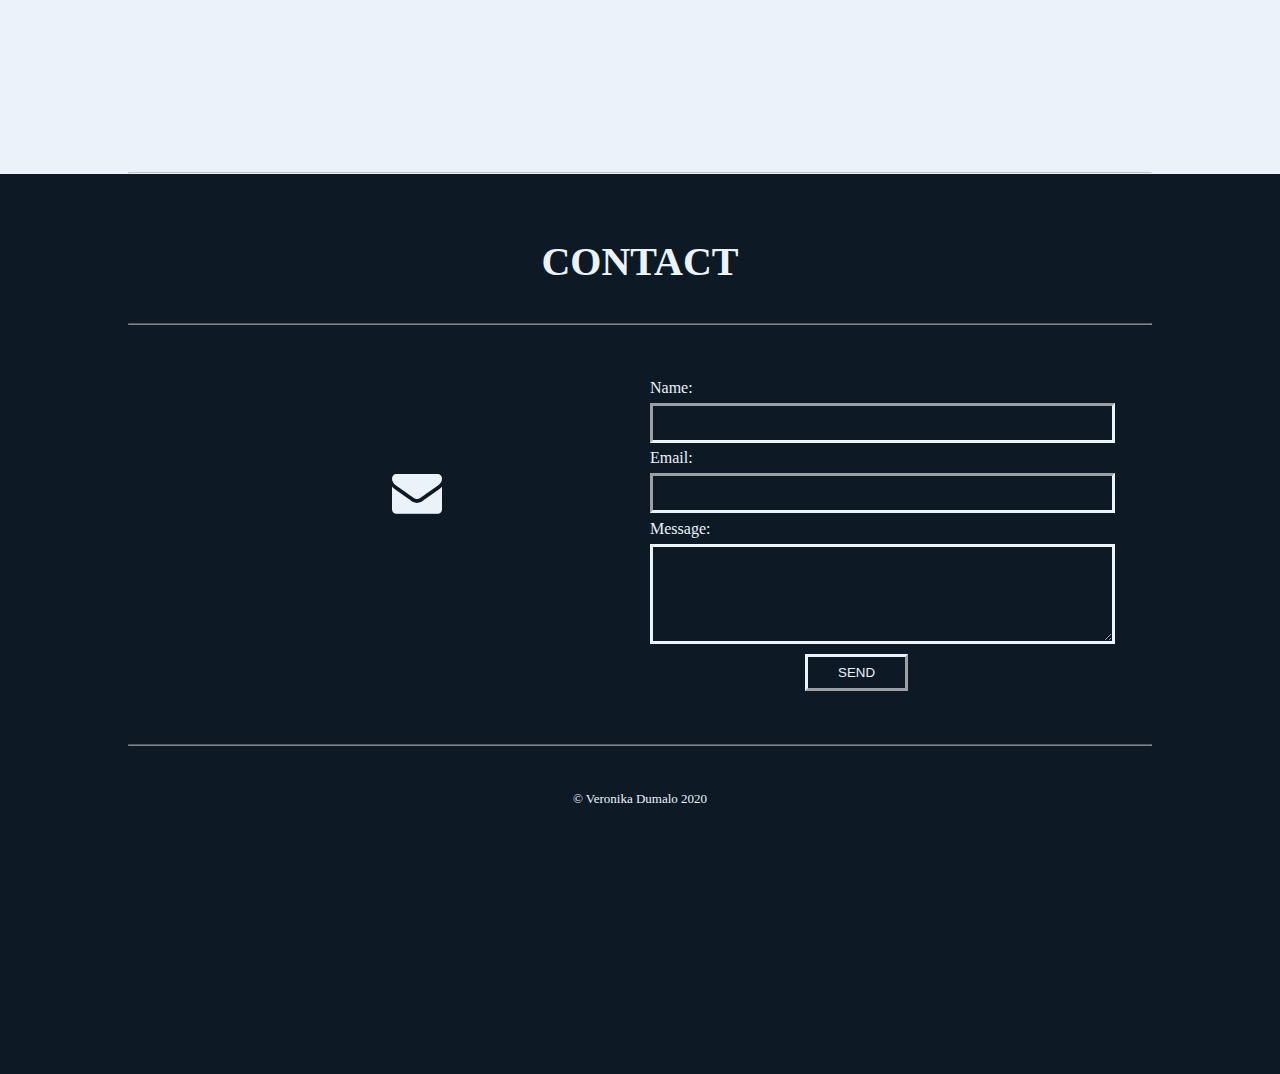
==== commit bc300a17: "update project portfolio" ====
--- a/home.html
+++ b/home.html
@@ -8,6 +8,7 @@
     <link rel="stylesheet" href="https://use.fontawesome.com/releases/v5.8.1/css/all.css" integrity="sha384-50oBUHEmvpQ+1lW4y57PTFmhCaXp0ML5d60M1M7uH2+nqUivzIebhndOJK28anvf" crossorigin="anonymous">
     <script src="https://code.jquery.com/jquery-3.5.0.js"></script>
     <script src="portfolio.js"></script>
+    <script src="scrollreveal.js"></script>
 </head>
 <body>
     
@@ -215,7 +216,7 @@
 
         <p class="last_text">© Veronika Dumalo 2020</p>
     </section>
-    
+    <script src="scroll.js"></script>
  
 </body>
 </html>--- a/style.css
+++ b/style.css
@@ -341,7 +341,10 @@
     color:#ecf2f9;
 }
 
-#moreText {
+#moreTextOne  {
+    display: none;
+}
+#moreTextTwo {
     display: none;
 }
 
